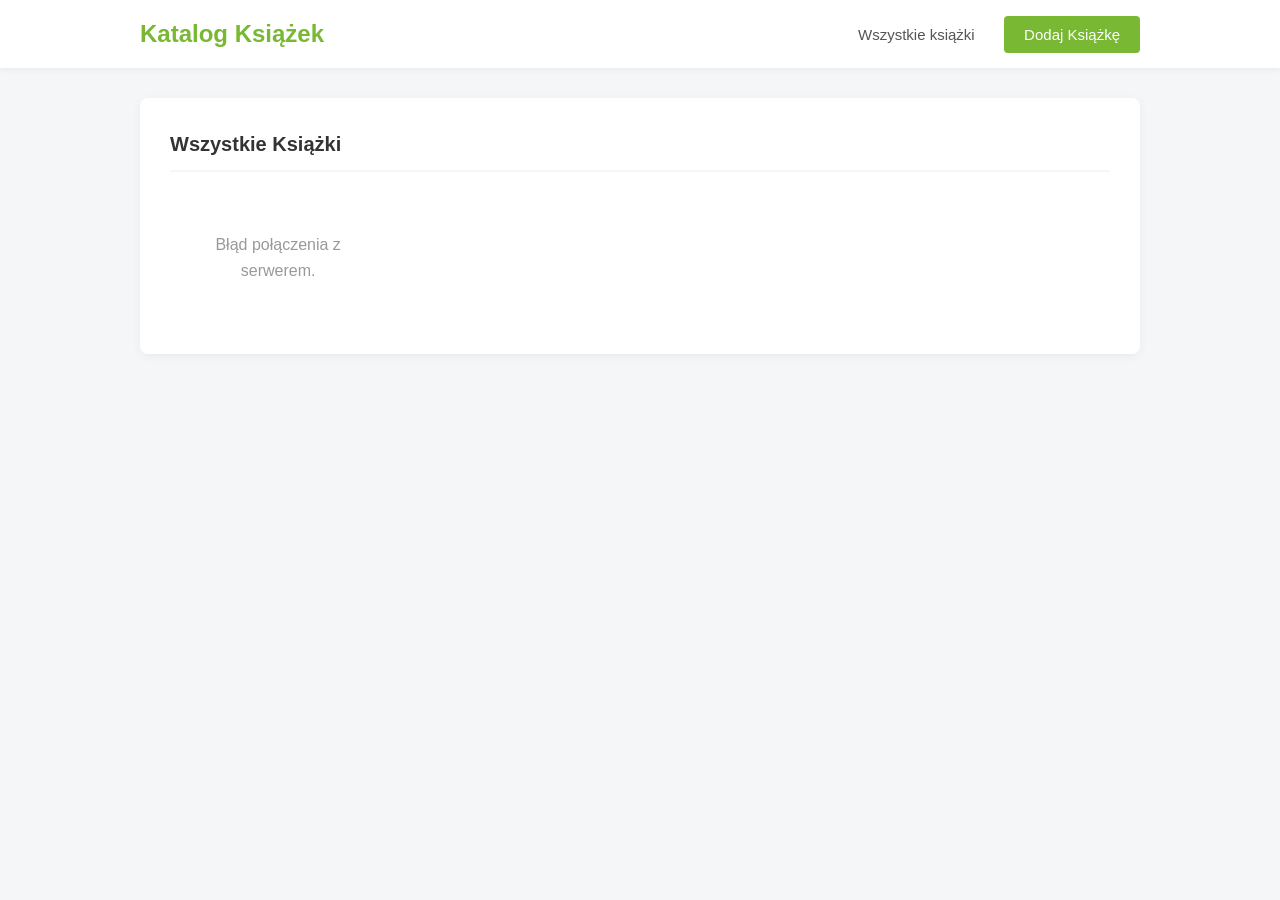
==== src/main/resources/static/index.html @ 398b1e8d "[75381] dodanie opcjonalnego wgrywania zdjecia przy tworzeniu autora" ====
<!DOCTYPE html>
<html lang="pl">
<head>
    <meta charset="UTF-8">
    <meta name="viewport" content="width=device-width, initial-scale=1.0">
    <title>Katalog Książek</title>
    <link rel="stylesheet" href="style.css">
</head>
<body>

    <nav class="nawigacja">
        <div class="kontener nawigacja-wewnatrz">
            <h1 class="logo">Katalog Książek</h1>
            <div class="menu">
                <button id="btn-lista" class="btn-menu">Wszystkie książki</button>
                <button id="btn-dodaj" class="btn-akcja">Dodaj Książkę</button>
            </div>
        </div>
    </nav>

    <main class="kontener" id="glowny-kontener">

        <section id="sekcja-lista" class="karta-zawartosci">
            <h2 class="tytul-sekcji">Wszystkie Książki</h2>
            <div id="lista-ksiazek-kontener" class="siatka-ksiazek">
            </div>
        </section>

        <section id="sekcja-dodaj" class="karta-zawartosci" style="display: none;">
            <div class="dodaj-ksiazke-uklad">
                <div class="dodaj-okladke-kolumna">
                    <input type="file" id="plik-okladka" accept="image/jpeg, image/png" style="display: none;">
                    <div class="okladka-placeholder" id="okladka-obszar-klik">
                        <img id="okladka-podglad" src="" style="display: none; width: 100%; height: 100%; object-fit: cover;">
                        <span id="okladka-tekst" style="color: #e67e22; font-weight: 500; font-size: 18px;">Dodaj<br>okładkę</span>
                    </div>
                    <p class="okladka-info">Maksymalny<br>rozmiar pliku 1MB<br><span style="color: #adb5bd; font-size: 16px;">JPG / PNG</span></p>
                </div>
                
                <div class="formularz-kolumna">
                    <form id="formularz-ksiazki">
                        <div class="form-grupa">
                            <label for="tytul">Tytuł książki <span style="color:#d9534f">*</span></label>
                            <input type="text" id="tytul" placeholder="Wpisz przynajmniej 2 znaki" required>
                        </div>

                        <div class="form-grupa">
                            <label for="rok">Rok wydania <span style="color:#d9534f">*</span></label>
                            <input type="number" id="rok" placeholder="np. 2020" required>
                        </div>

                        <div class="form-grupa">
                            <label>Autor <span style="color:#d9534f">*</span></label>
                            <div id="kontener-autorow">
                            </div>
                            <span id="otworz-modal-autora" class="link-dodaj">Nie znalazłeś? Dodaj nowego autora</span>
                        </div>

                        <div class="form-grupa" style="margin-top: 25px;">
                            <label>Kategoria <span style="color:#d9534f">*</span></label>
                            <div id="kontener-kategorii">
                            </div>
                            <span class="link-dodaj" style="color: #6a7482; text-decoration: none; cursor: default;">Wszystkie kategorie z bazy</span>
                        </div>

                        <div class="form-grupa" style="margin-top: 25px;">
                            <label for="opis">Opis książki <span style="color:#d9534f">*</span></label>
                            <textarea id="opis" rows="1" placeholder="Napisz o czym jest ta książka..." required></textarea>
                        </div>

                        <button type="submit" id="btn-zapisz" class="btn-akcja btn-duzy" style="margin-top: 30px;">Zapisz książkę</button>
                    </form>
                </div>
            </div>
        </section>

        <section id="sekcja-szczegoly" class="karta-zawartosci" style="display: none;">
            <div style="display: flex; justify-content: space-between; align-items: center; margin-bottom: 20px;">
                <button id="btn-powrot" class="btn-menu">&larr; Powrót do listy</button>
                <button id="btn-usun-ksiazke" class="btn-akcja" style="background-color: #d9534f;">Usuń książkę</button>
            </div>
            
            <div class="szczegoly-kontener">
                <div class="szczegoly-okladka-duza">
                    <img id="detale-okladka-img" src="" style="display: none; width: 100%; height: 100%; object-fit: cover; border-radius: 4px;">
                    <div id="detale-okladka-brak" class="domyslny-awatar" style="border-radius: 4px;">Brak okładki</div>
                </div>
                <div class="szczegoly-info">
                    <h2 id="detale-tytul" class="tytul-sekcji" style="margin-bottom: 10px;">Tytuł</h2>
                    <p style="color: #78b833; font-weight: bold; margin-bottom: 5px;">Autor: <span id="detale-autor">Autor</span></p>
                    <p style="color: #6a7482; margin-bottom: 15px;">Kategorie: <span id="detale-kategorie">Brak</span></p>
                    <p><strong>Rok wydania:</strong> <span id="detale-rok">2020</span></p>
                    <p><strong>Średnia ocena:</strong> <span id="detale-ocena" style="color: #e67e22; font-weight: bold; font-size: 18px;">Ładowanie...</span></p>
                    
                    <div style="margin-top: 20px;">
                        <p style="font-weight: bold; margin-bottom: 5px;">Opis:</p>
                        <p id="detale-opis" style="color: #555; line-height: 1.6;">Brak opisu.</p>
                    </div>
                </div>
            </div>

            <hr style="margin: 40px 0 20px 0; border: 0; border-top: 1px solid #eaeaea;">
            <h3 class="tytul-sekcji">Recenzje czytelników</h3>
            
            <div id="lista-recenzji" style="margin-bottom: 30px;">
            </div>

            <div class="dodaj-recenzje-blok">
                <h4 style="margin-bottom: 15px;">Dodaj swoją recenzję</h4>
                <form id="formularz-recenzji">
                    <div class="form-grupa">
                        <input type="text" id="recenzja-autor" placeholder="Twoje imię / nick" required style="border: 1px solid #ddd; padding: 10px;">
                    </div>
                    <div class="form-grupa">
                        <input type="number" id="recenzja-ocena" min="1" max="10" placeholder="Twoja ocena (1-10)" required style="border: 1px solid #ddd; padding: 10px;">
                    </div>
                    <div class="form-grupa">
                        <textarea id="recenzja-tekst" rows="3" placeholder="Napisz co myślisz o tej książce..." required style="border: 1px solid #ddd; padding: 10px;"></textarea>
                    </div>
                    <button type="submit" class="btn-akcja">Zapisz recenzję</button>
                </form>
            </div>
        </section>

        <section id="sekcja-autor-szczegoly" class="karta-zawartosci" style="display: none;">
            <div style="display: flex; justify-content: space-between; align-items: center; margin-bottom: 20px;">
                <button id="btn-powrot-z-autora" class="btn-menu">&larr; Powrót</button>
            </div>
            
            <div class="szczegoly-kontener">
                <div class="szczegoly-okladka-duza" style="border-radius: 50%;">
                    <img id="autor-detale-img" src="" style="display: none; width: 100%; height: 100%; object-fit: cover; border-radius: 50%;">
                    <div id="autor-detale-brak" class="domyslny-awatar" style="border-radius: 50%;">
                        <svg viewBox="0 0 24 24" fill="none" stroke="currentColor" stroke-width="2" stroke-linecap="round" stroke-linejoin="round">
                            <circle cx="12" cy="8" r="5"></circle>
                            <path d="M20 21a8 8 0 0 0-16 0"></path>
                        </svg>
                    </div>
                </div>
                <div class="szczegoly-info">
                    <h2 id="autor-detale-nazwa" class="tytul-sekcji" style="margin-bottom: 10px;">Imię i nazwisko</h2>
                    <div style="margin-top: 20px;">
                        <p style="font-weight: bold; margin-bottom: 5px;">Biografia:</p>
                        <p id="autor-detale-bio" style="color: #555; line-height: 1.6;">Brak biografii.</p>
                    </div>
                </div>
            </div>
        </section>

    </main>

    <div id="modal-autor" class="modal-tlo" style="display: none;">
        <div class="modal-tresc">
            <span id="zamknij-modal" class="zamknij-btn">&times;</span>
            <h2 class="tytul-sekcji" style="text-align: center;">Dodaj autora</h2>
            <form id="formularz-autora">
                
                <div class="autor-foto-upload">
                    <input type="file" id="plik-autor-foto" accept="image/jpeg, image/png" style="display: none;">
                    <div class="autor-foto-placeholder" id="autor-foto-obszar-klik">
                        <img id="autor-foto-podglad" src="" style="display: none; width: 100%; height: 100%; object-fit: cover;">
                        <span id="autor-foto-tekst">+ Zdjęcie</span>
                    </div>
                    <small style="color: #adb5bd; margin-top: 8px;">Opcjonalne</small>
                </div>

                <div class="form-grupa">
                    <label for="nowy-autor-nazwa">Imię i nazwisko <span style="color:#d9534f">*</span></label>
                    <input type="text" id="nowy-autor-nazwa" required style="border: 1px solid #ddd; padding: 10px; border-radius: 4px;">
                </div>
                <div class="form-grupa">
                    <label for="nowy-autor-bio">Biografia</label>
                    <textarea id="nowy-autor-bio" rows="3" style="border: 1px solid #ddd; padding: 10px; border-radius: 4px; resize: none;"></textarea>
                </div>
                <button type="submit" class="btn-akcja btn-duzy">Zapisz autora</button>
            </form>
        </div>
    </div>

    <script src="app.js"></script>
</body>
</html>
---- src/main/resources/static/style.css ----
* {
    box-sizing: border-box;
    margin: 0;
    padding: 0;
    font-family: 'Segoe UI', Tahoma, Geneva, Verdana, sans-serif;
}

body {
    background-color: #f4f6f8;
    color: #333;
    line-height: 1.6;
}

.kontener {
    width: 90%;
    max-width: 1000px;
    margin: 0 auto;
}

.nawigacja {
    background-color: #ffffff;
    box-shadow: 0 2px 5px rgba(0,0,0,0.05);
    padding: 15px 0;
    margin-bottom: 30px;
}

.nawigacja-wewnatrz {
    display: flex;
    justify-content: space-between;
    align-items: center;
}

.logo {
    color: #78b833;
    font-size: 24px;
}

button {
    cursor: pointer;
    border: none;
    background: none;
    font-size: 15px;
}

.btn-menu {
    color: #555;
    padding: 10px 15px;
    margin-right: 10px;
}

.btn-menu:hover {
    color: #78b833;
}

.btn-akcja {
    background-color: #78b833;
    color: white;
    padding: 10px 20px;
    border-radius: 4px;
    font-weight: 500;
    transition: background-color 0.2s;
}

.btn-akcja:hover {
    background-color: #659a2a;
}

.btn-maly {
    padding: 8px;
    font-size: 13px;
    width: 100%;
}

.btn-duzy {
    width: 100%;
    padding: 12px;
    font-size: 16px;
    margin-top: 10px;
}

.karta-zawartosci {
    background-color: #ffffff;
    padding: 30px;
    border-radius: 8px;
    box-shadow: 0 2px 10px rgba(0,0,0,0.05);
}

.tytul-sekcji {
    font-size: 20px;
    margin-bottom: 20px;
    border-bottom: 2px solid #f4f6f8;
    padding-bottom: 10px;
}

.siatka-ksiazek {
    display: grid;
    grid-template-columns: repeat(auto-fill, minmax(200px, 1fr));
    gap: 25px;
    margin-top: 20px;
}

.karta-ksiazki {
    border: 1px solid #eaeaea;
    border-radius: 4px;
    overflow: hidden;
    background-color: #fff;
    display: flex;
    flex-direction: column;
    transition: transform 0.2s, box-shadow 0.2s;
}

.karta-ksiazki:hover {
    transform: translateY(-5px);
    box-shadow: 0 8px 15px rgba(0,0,0,0.1);
}

.karta-okladka-zastepcza {
    height: 250px;
    background-color: #f8f9fa;
    display: flex;
    align-items: center;
    justify-content: center;
    color: #adb5bd;
    font-size: 14px;
    border-bottom: 1px solid #eaeaea;
}

.karta-img {
    width: 100%;
    height: 250px;
    object-fit: cover;
    border-bottom: 1px solid #eaeaea;
}

.karta-info {
    padding: 15px;
    display: flex;
    flex-direction: column;
    flex-grow: 1;
}

.karta-tytul {
    font-size: 16px;
    margin-bottom: 5px;
    color: #333;
}

.karta-autor {
    font-size: 14px;
    color: #78b833;
    margin-bottom: 15px;
    flex-grow: 1; 
}

.klikany-autor {
    color: #78b833;
    cursor: pointer;
    text-decoration: none;
    transition: color 0.2s;
}

.klikany-autor:hover {
    color: #5a8a26;
    text-decoration: underline;
}

.form-grupa {
    margin-bottom: 25px;
}

label {
    display: block;
    margin-bottom: 5px;
    font-size: 15px;
}

input, textarea, select {
    width: 100%;
    font-size: 15px;
    outline: none;
    transition: border-color 0.2s;
}

.pusty-stan {
    text-align: center;
    color: #999;
    padding: 40px;
}

.szczegoly-kontener {
    display: flex;
    gap: 30px;
    margin-top: 20px;
}

.szczegoly-okladka-duza {
    width: 250px;
    height: 350px;
    background-color: #f8f9fa;
    display: flex;
    align-items: center;
    justify-content: center;
    border: 1px solid #eaeaea;
    color: #adb5bd;
    flex-shrink: 0;
}

.domyslny-awatar {
    width: 100%;
    height: 100%;
    background-color: #f0f2f5;
    display: flex;
    align-items: center;
    justify-content: center;
    color: #ced4da;
}

.domyslny-awatar svg {
    width: 50%;
    height: 50%;
}

.link-dodaj {
    display: inline-block;
    margin-top: 8px;
    color: #4c6280;
    font-size: 14px;
    cursor: pointer;
}

.link-dodaj:hover {
    color: #354559;
}

.modal-tlo {
    position: fixed;
    top: 0;
    left: 0;
    width: 100%;
    height: 100%;
    background-color: rgba(0, 0, 0, 0.6);
    display: flex;
    align-items: center;
    justify-content: center;
    z-index: 1000;
}

.modal-tresc {
    background-color: white;
    padding: 30px;
    border-radius: 5px;
    width: 400px;
    max-width: 90%;
    position: relative;
    box-shadow: 0 5px 15px rgba(0,0,0,0.3);
}

.zamknij-btn {
    position: absolute;
    top: 15px;
    right: 20px;
    font-size: 24px;
    color: #999;
    cursor: pointer;
}

.zamknij-btn:hover {
    color: #333;
}

.autor-foto-upload {
    display: flex;
    flex-direction: column;
    align-items: center;
    margin-bottom: 20px;
}

.autor-foto-placeholder {
    width: 100px;
    height: 100px;
    border-radius: 50%;
    border: 2px dashed #ced4da;
    background-color: #f8f9fa;
    display: flex;
    align-items: center;
    justify-content: center;
    cursor: pointer;
    overflow: hidden;
    transition: border-color 0.2s;
}

.autor-foto-placeholder:hover {
    border-color: #78b833;
}

#autor-foto-tekst {
    color: #adb5bd;
    font-size: 14px;
}

.btn-dodaj-autora {
    background-color: #f5f5f5;
    border: 1px solid #ccc;
    border-radius: 3px;
    padding: 0 15px;
    font-size: 20px;
    font-weight: bold;
    cursor: pointer;
    color: #555;
    transition: all 0.2s;
    flex-shrink: 0; 
}

.btn-usun-autora {
    color: #d9534f;
    background-color: #fff0f0;
    border-color: #f5c6c6;
}

.dodaj-ksiazke-uklad {
    display: flex;
    gap: 40px;
}

.dodaj-okladke-kolumna {
    width: 250px;
    background-color: #f0f2f5;
    border: 1px dashed #ced4da;
    display: flex;
    flex-direction: column;
    align-items: center;
    padding: 40px 20px;
    text-align: center;
    flex-shrink: 0;
}

.okladka-placeholder {
    border: 2px solid #e67e22;
    padding: 30px 20px;
    background-color: #fdfdfd;
    margin-bottom: 20px;
    width: 140px;
    height: 180px;
    display: flex;
    align-items: center;
    justify-content: center;
    cursor: pointer;
    overflow: hidden;
    transition: border-color 0.2s;
}

.okladka-placeholder:hover {
    border-color: #c96b1c;
}

.okladka-info {
    font-size: 15px;
    color: #495057;
}

.formularz-kolumna {
    flex-grow: 1;
}

.formularz-kolumna input, .formularz-kolumna textarea {
    border: none;
    border-bottom: 2px solid #adb5bd;
    border-radius: 0;
    padding: 10px 0;
    background-color: transparent;
    width: 100%;
    font-size: 15px;
}

.formularz-kolumna textarea {
    resize: none;
    overflow: hidden;
    min-height: 41px;
}

.formularz-kolumna input:focus, .formularz-kolumna textarea:focus {
    border-bottom-color: #78b833;
    outline: none;
}

.formularz-kolumna input::placeholder, .formularz-kolumna textarea::placeholder {
    color: #adb5bd;
}

.karta-recenzji {
    background-color: #fcfcfc;
    border: 1px solid #eaeaea;
    border-radius: 4px;
    padding: 15px;
    margin-bottom: 15px;
}

.recenzja-naglowek {
    display: flex;
    justify-content: space-between;
    margin-bottom: 10px;
    font-size: 15px;
}

.recenzja-autor {
    font-weight: bold;
    color: #333;
}

.recenzja-ocena {
    background-color: #e67e22;
    color: white;
    padding: 2px 10px;
    border-radius: 12px;
    font-weight: bold;
}

.recenzja-tekst {
    font-size: 15px;
    color: #555;
    font-style: italic;
}

.dodaj-recenzje-blok {
    background-color: #f8f9fa;
    padding: 25px;
    border-radius: 4px;
    border: 1px solid #eaeaea;
}

.dynamiczny-wiersz {
    display: flex;
    gap: 10px;
    margin-bottom: 10px;
    align-items: flex-end;
}

.autocomplete-wrapper {
    position: relative;
    flex-grow: 1;
}

.autocomplete-lista {
    position: absolute;
    top: 100%;
    left: 0;
    right: 0;
    background: #fff;
    border: 1px solid #ced4da;
    border-top: none;
    max-height: 200px;
    overflow-y: auto;
    z-index: 100;
    box-shadow: 0 4px 6px rgba(0,0,0,0.1);
    border-radius: 0 0 4px 4px;
}

.autocomplete-item {
    padding: 10px;
    cursor: pointer;
    font-size: 14px;
    border-bottom: 1px solid #f0f0f0;
}

.autocomplete-item:hover {
    background-color: #f8f9fa;
    color: #78b833;
}

.autocomplete-pusty {
    padding: 10px;
    font-size: 13px;
    color: #adb5bd;
    font-style: italic;
}

.btn-dynamiczny {
    background-color: #f5f5f5;
    border: 1px solid #ccc;
    border-radius: 3px;
    padding: 0 15px;
    height: 41px;
    font-size: 20px;
    font-weight: bold;
    cursor: pointer;
    color: #555;
    transition: all 0.2s;
    flex-shrink: 0; 
}

.btn-dynamiczny:hover {
    background-color: #e9e9e9;
    color: #78b833;
    border-color: #78b833;
}

.btn-usun-dynamiczny {
    color: #d9534f;
    background-color: #fff0f0;
    border-color: #f5c6c6;
}

.btn-usun-dynamiczny:hover {
    background-color: #d9534f;
    color: white;
    border-color: #d9534f;
}
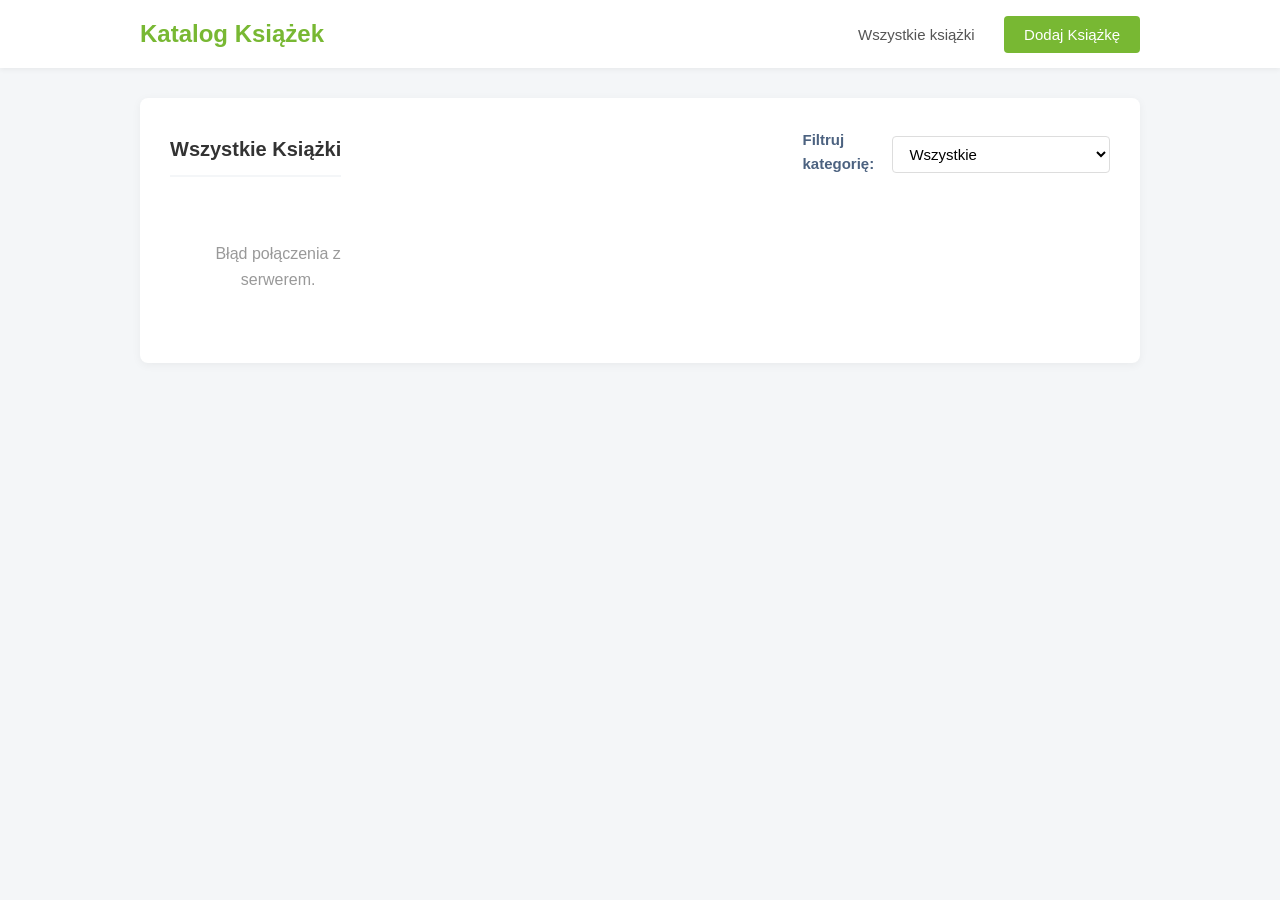
==== commit bfb1e0b5: "[75381] dodanie filtra ksiazek po kategorii z poziomu glownej listy" ====
--- a/src/main/resources/static/index.html
+++ b/src/main/resources/static/index.html
@@ -21,12 +21,25 @@
     <main class="kontener" id="glowny-kontener">
 
         <section id="sekcja-lista" class="karta-zawartosci">
-            <h2 class="tytul-sekcji">Wszystkie Książki</h2>
+            <div style="display: flex; justify-content: space-between; align-items: center; margin-bottom: 20px; flex-wrap: wrap; gap: 10px;">
+                <h2 class="tytul-sekcji" style="margin-bottom: 0;">Wszystkie Książki</h2>
+                <div style="display: flex; align-items: center;">
+                    <label for="filtr-kategorii" style="font-weight: bold; margin-right: 10px; color: #4c6280;">Filtruj kategorię:</label>
+                    <select id="filtr-kategorii" style="padding: 8px 12px; border-radius: 4px; border: 1px solid #ddd; outline: none; cursor: pointer; background-color: #fff; min-width: 180px;">
+                        <option value="">Wszystkie</option>
+                    </select>
+                </div>
+            </div>
             <div id="lista-ksiazek-kontener" class="siatka-ksiazek">
             </div>
         </section>
 
         <section id="sekcja-dodaj" class="karta-zawartosci" style="display: none;">
+            <!-- Przycisk powrotu na górze sekcji dodawania -->
+            <div style="margin-bottom: 20px;">
+                <button id="btn-powrot-z-dodaj" class="btn-menu">&larr; Powrót do listy</button>
+            </div>
+
             <div class="dodaj-ksiazke-uklad">
                 <div class="dodaj-okladke-kolumna">
                     <input type="file" id="plik-okladka" accept="image/jpeg, image/png" style="display: none;">
@@ -75,6 +88,7 @@
         </section>
 
         <section id="sekcja-szczegoly" class="karta-zawartosci" style="display: none;">
+            <!-- Przycisk powrotu w detalach ksiazki -->
             <div style="display: flex; justify-content: space-between; align-items: center; margin-bottom: 20px;">
                 <button id="btn-powrot" class="btn-menu">&larr; Powrót do listy</button>
                 <button id="btn-usun-ksiazke" class="btn-akcja" style="background-color: #d9534f;">Usuń książkę</button>
@@ -123,8 +137,10 @@
         </section>
 
         <section id="sekcja-autor-szczegoly" class="karta-zawartosci" style="display: none;">
+            <!-- Przycisk powrotu w detalach autora -->
             <div style="display: flex; justify-content: space-between; align-items: center; margin-bottom: 20px;">
-                <button id="btn-powrot-z-autora" class="btn-menu">&larr; Powrót</button>
+                <button id="btn-powrot-z-autora" class="btn-menu">&larr; Powrót do listy</button>
+                <button id="btn-usun-autora" class="btn-akcja" style="background-color: #d9534f;">Usuń autora</button>
             </div>
             
             <div class="szczegoly-kontener">
@@ -144,6 +160,10 @@
                         <p id="autor-detale-bio" style="color: #555; line-height: 1.6;">Brak biografii.</p>
                     </div>
                 </div>
+            </div>
+            <hr style="margin: 40px 0 20px 0; border: 0; border-top: 1px solid #eaeaea;">
+            <h3 class="tytul-sekcji">Książki tego autora</h3>
+            <div id="lista-ksiazek-autora" class="siatka-ksiazek">
             </div>
         </section>
 
--- a/src/main/resources/static/style.css
+++ b/src/main/resources/static/style.css
@@ -504,4 +504,32 @@
     background-color: #d9534f;
     color: white;
     border-color: #d9534f;
+}
+
+.karta-recenzji-wciecie {
+    margin-left: 40px;
+    border-left: 3px solid #78b833;
+    background-color: #ffffff;
+    margin-top: 10px;
+}
+
+.btn-link {
+    color: #4c6280;
+    text-decoration: underline;
+    font-size: 13px;
+    padding: 0;
+    margin-top: 10px;
+}
+
+.btn-link:hover {
+    color: #354559;
+}
+
+.recenzja-ocena-odpowiedz {
+    background-color: #adb5bd;
+    color: white;
+    padding: 2px 10px;
+    border-radius: 12px;
+    font-size: 12px;
+    font-weight: bold;
 }
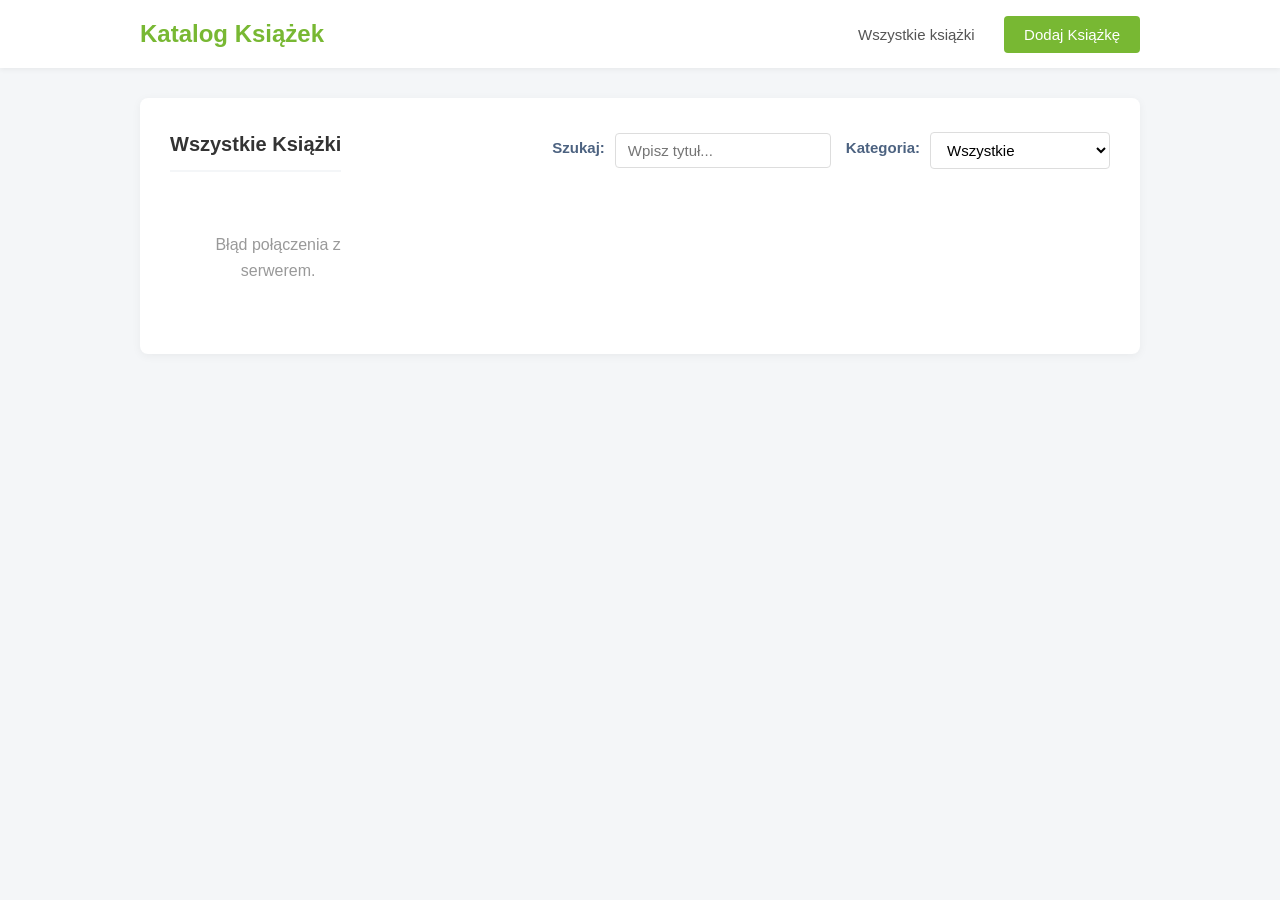
==== commit c76a2765: "[75381] dodano wyszukiwanie według nazwy" ====
--- a/src/main/resources/static/index.html
+++ b/src/main/resources/static/index.html
@@ -21,13 +21,21 @@
     <main class="kontener" id="glowny-kontener">
 
         <section id="sekcja-lista" class="karta-zawartosci">
-            <div style="display: flex; justify-content: space-between; align-items: center; margin-bottom: 20px; flex-wrap: wrap; gap: 10px;">
+            <div style="display: flex; justify-content: space-between; align-items: center; margin-bottom: 20px; flex-wrap: wrap; gap: 15px;">
                 <h2 class="tytul-sekcji" style="margin-bottom: 0;">Wszystkie Książki</h2>
-                <div style="display: flex; align-items: center;">
-                    <label for="filtr-kategorii" style="font-weight: bold; margin-right: 10px; color: #4c6280;">Filtruj kategorię:</label>
-                    <select id="filtr-kategorii" style="padding: 8px 12px; border-radius: 4px; border: 1px solid #ddd; outline: none; cursor: pointer; background-color: #fff; min-width: 180px;">
-                        <option value="">Wszystkie</option>
-                    </select>
+                
+                <div style="display: flex; align-items: center; gap: 15px; flex-wrap: wrap;">
+                    <div style="display: flex; align-items: center;">
+                        <label for="wyszukiwarka-ksiazek" style="font-weight: bold; margin-right: 10px; color: #4c6280;">Szukaj:</label>
+                        <input type="text" id="wyszukiwarka-ksiazek" placeholder="Wpisz tytuł..." style="padding: 8px 12px; border-radius: 4px; border: 1px solid #ddd; outline: none; min-width: 180px;">
+                    </div>
+                    
+                    <div style="display: flex; align-items: center;">
+                        <label for="filtr-kategorii" style="font-weight: bold; margin-right: 10px; color: #4c6280;">Kategoria:</label>
+                        <select id="filtr-kategorii" style="padding: 8px 12px; border-radius: 4px; border: 1px solid #ddd; outline: none; cursor: pointer; background-color: #fff; min-width: 180px;">
+                            <option value="">Wszystkie</option>
+                        </select>
+                    </div>
                 </div>
             </div>
             <div id="lista-ksiazek-kontener" class="siatka-ksiazek">
@@ -35,7 +43,6 @@
         </section>
 
         <section id="sekcja-dodaj" class="karta-zawartosci" style="display: none;">
-            <!-- Przycisk powrotu na górze sekcji dodawania -->
             <div style="margin-bottom: 20px;">
                 <button id="btn-powrot-z-dodaj" class="btn-menu">&larr; Powrót do listy</button>
             </div>
@@ -88,7 +95,6 @@
         </section>
 
         <section id="sekcja-szczegoly" class="karta-zawartosci" style="display: none;">
-            <!-- Przycisk powrotu w detalach ksiazki -->
             <div style="display: flex; justify-content: space-between; align-items: center; margin-bottom: 20px;">
                 <button id="btn-powrot" class="btn-menu">&larr; Powrót do listy</button>
                 <button id="btn-usun-ksiazke" class="btn-akcja" style="background-color: #d9534f;">Usuń książkę</button>
@@ -137,7 +143,6 @@
         </section>
 
         <section id="sekcja-autor-szczegoly" class="karta-zawartosci" style="display: none;">
-            <!-- Przycisk powrotu w detalach autora -->
             <div style="display: flex; justify-content: space-between; align-items: center; margin-bottom: 20px;">
                 <button id="btn-powrot-z-autora" class="btn-menu">&larr; Powrót do listy</button>
                 <button id="btn-usun-autora" class="btn-akcja" style="background-color: #d9534f;">Usuń autora</button>
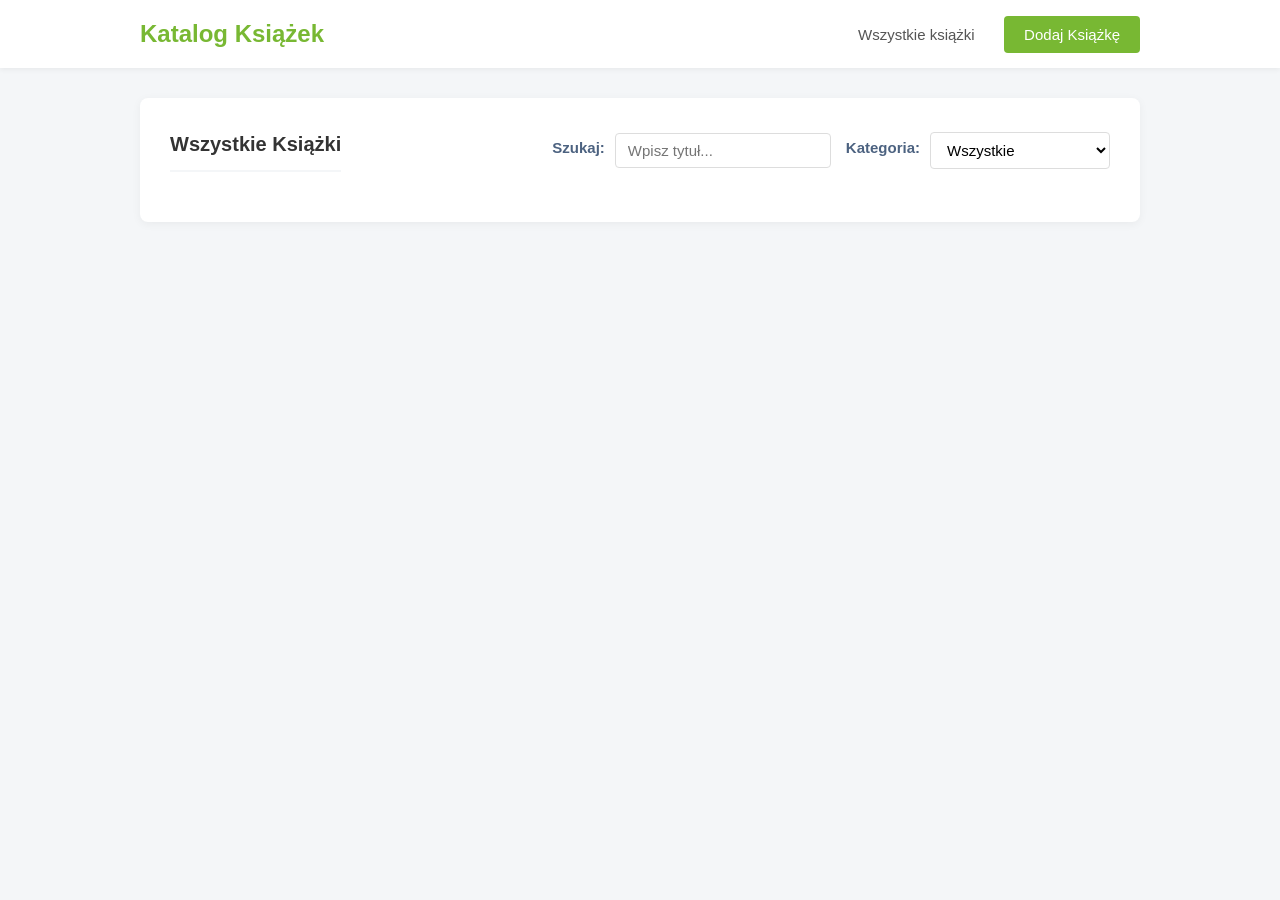
==== commit ae718ddc: "dodano edycję książki" ====
--- a/src/main/resources/static/index.html
+++ b/src/main/resources/static/index.html
@@ -97,7 +97,11 @@
         <section id="sekcja-szczegoly" class="karta-zawartosci" style="display: none;">
             <div style="display: flex; justify-content: space-between; align-items: center; margin-bottom: 20px;">
                 <button id="btn-powrot" class="btn-menu">&larr; Powrót do listy</button>
-                <button id="btn-usun-ksiazke" class="btn-akcja" style="background-color: #d9534f;">Usuń książkę</button>
+                <div>
+                    <!-- ZMIANA: Przycisk Edytuj -->
+                    <button id="btn-edytuj-ksiazke" class="btn-akcja" style="background-color: #f39c12; margin-right: 10px;">Edytuj</button>
+                    <button id="btn-usun-ksiazke" class="btn-akcja" style="background-color: #d9534f;">Usuń</button>
+                </div>
             </div>
             
             <div class="szczegoly-kontener">
@@ -129,13 +133,13 @@
                 <h4 style="margin-bottom: 15px;">Dodaj swoją recenzję</h4>
                 <form id="formularz-recenzji">
                     <div class="form-grupa">
-                        <input type="text" id="recenzja-autor" placeholder="Twoje imię / nick" required style="border: 1px solid #ddd; padding: 10px;">
+                        <input type="text" id="recenzja-autor" placeholder="Twoje imię / nick" required style="width: 100%; box-sizing: border-box; border: 1px solid #ddd; padding: 10px; border-radius: 4px;">
                     </div>
                     <div class="form-grupa">
-                        <input type="number" id="recenzja-ocena" min="1" max="10" placeholder="Twoja ocena (1-10)" required style="border: 1px solid #ddd; padding: 10px;">
+                        <input type="number" id="recenzja-ocena" min="1" max="10" placeholder="Twoja ocena (1-10)" required style="width: 100%; box-sizing: border-box; border: 1px solid #ddd; padding: 10px; border-radius: 4px;">
                     </div>
                     <div class="form-grupa">
-                        <textarea id="recenzja-tekst" rows="3" placeholder="Napisz co myślisz o tej książce..." required style="border: 1px solid #ddd; padding: 10px;"></textarea>
+                        <textarea id="recenzja-tekst" rows="3" placeholder="Napisz co myślisz o tej książce..." required style="width: 100%; box-sizing: border-box; border: 1px solid #ddd; padding: 10px; border-radius: 4px; resize: vertical;"></textarea>
                     </div>
                     <button type="submit" class="btn-akcja">Zapisz recenzję</button>
                 </form>
@@ -191,11 +195,11 @@
 
                 <div class="form-grupa">
                     <label for="nowy-autor-nazwa">Imię i nazwisko <span style="color:#d9534f">*</span></label>
-                    <input type="text" id="nowy-autor-nazwa" required style="border: 1px solid #ddd; padding: 10px; border-radius: 4px;">
+                    <input type="text" id="nowy-autor-nazwa" required style="border: 1px solid #ddd; padding: 10px; border-radius: 4px; box-sizing: border-box; width: 100%;">
                 </div>
                 <div class="form-grupa">
                     <label for="nowy-autor-bio">Biografia</label>
-                    <textarea id="nowy-autor-bio" rows="3" style="border: 1px solid #ddd; padding: 10px; border-radius: 4px; resize: none;"></textarea>
+                    <textarea id="nowy-autor-bio" rows="3" style="border: 1px solid #ddd; padding: 10px; border-radius: 4px; resize: vertical; box-sizing: border-box; width: 100%;"></textarea>
                 </div>
                 <button type="submit" class="btn-akcja btn-duzy">Zapisz autora</button>
             </form>
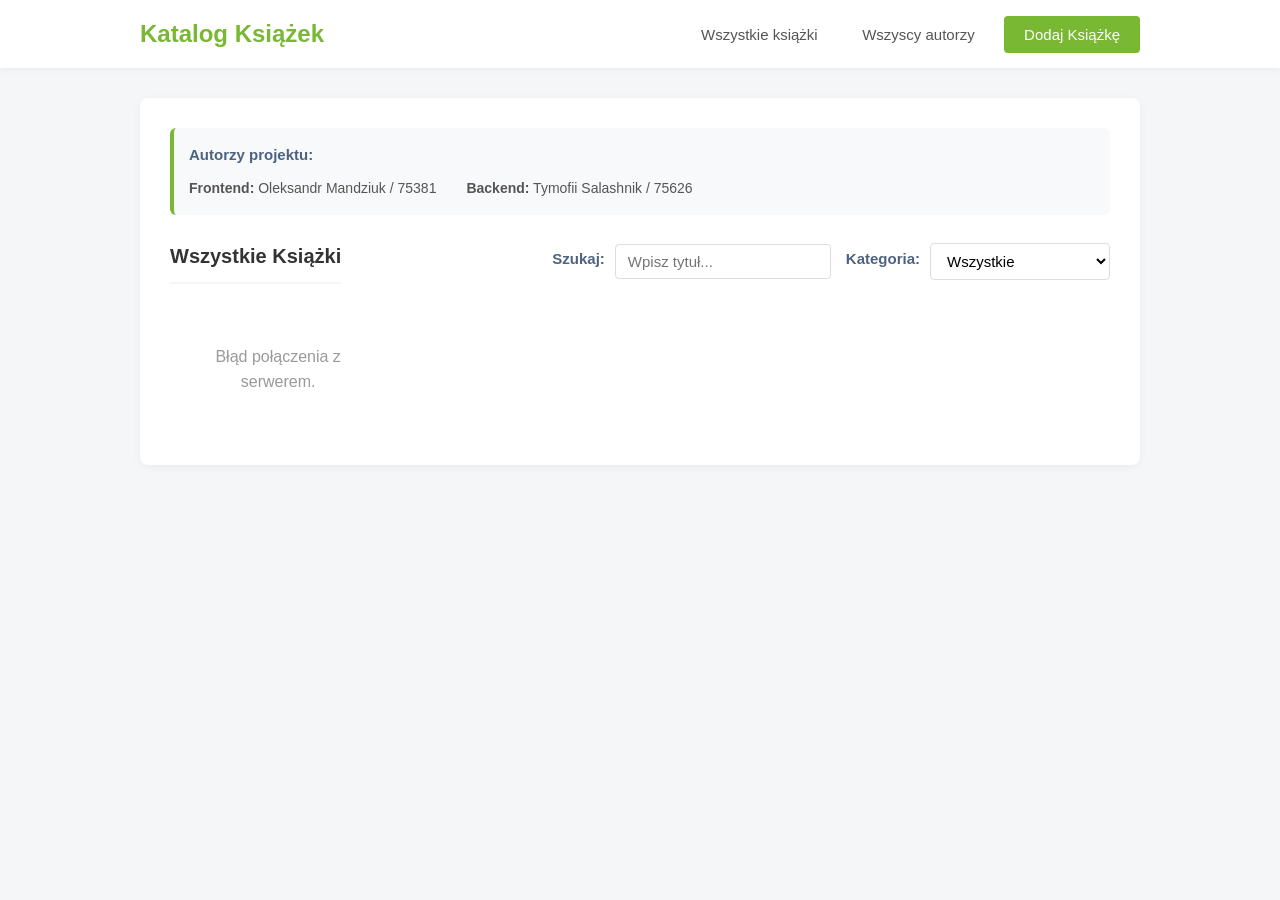
==== commit 9e8851b3: "[75381] dodanie zakladki oraz siatki kart wszystkich autorow" ====
--- a/src/main/resources/static/index.html
+++ b/src/main/resources/static/index.html
@@ -13,6 +13,8 @@
             <h1 class="logo">Katalog Książek</h1>
             <div class="menu">
                 <button id="btn-lista" class="btn-menu">Wszystkie książki</button>
+                <!-- Додано кнопку для перегляду всіх авторів -->
+                <button id="btn-autorzy" class="btn-menu">Wszyscy autorzy</button>
                 <button id="btn-dodaj" class="btn-akcja">Dodaj Książkę</button>
             </div>
         </div>
@@ -21,6 +23,15 @@
     <main class="kontener" id="glowny-kontener">
 
         <section id="sekcja-lista" class="karta-zawartosci">
+            <!-- Блок авторів проекту -->
+            <div style="margin-bottom: 25px; padding: 15px; background-color: #f8f9fa; border-radius: 6px; border-left: 4px solid #78b833;">
+                <h3 style="margin-top: 0; margin-bottom: 10px; font-size: 15px; color: #4c6280;">Autorzy projektu:</h3>
+                <div style="display: flex; gap: 30px; font-size: 14px; color: #555; flex-wrap: wrap;">
+                    <div><strong>Frontend:</strong> Oleksandr Mandziuk / 75381</div>
+                    <div><strong>Backend:</strong> Tymofii Salashnik / 75626</div>
+                </div>
+            </div>
+
             <div style="display: flex; justify-content: space-between; align-items: center; margin-bottom: 20px; flex-wrap: wrap; gap: 15px;">
                 <h2 class="tytul-sekcji" style="margin-bottom: 0;">Wszystkie Książki</h2>
                 
@@ -42,6 +53,13 @@
             </div>
         </section>
 
+        <!-- Нова секція для відображення списку всіх авторів -->
+        <section id="sekcja-autorzy-lista" class="karta-zawartosci" style="display: none;">
+            <h2 class="tytul-sekcji" style="margin-bottom: 20px;">Wszyscy Autorzy</h2>
+            <div id="lista-autorow-kontener" class="siatka-ksiazek">
+            </div>
+        </section>
+
         <section id="sekcja-dodaj" class="karta-zawartosci" style="display: none;">
             <div style="margin-bottom: 20px;">
                 <button id="btn-powrot-z-dodaj" class="btn-menu">&larr; Powrót do listy</button>
@@ -98,7 +116,6 @@
             <div style="display: flex; justify-content: space-between; align-items: center; margin-bottom: 20px;">
                 <button id="btn-powrot" class="btn-menu">&larr; Powrót do listy</button>
                 <div>
-                    <!-- ZMIANA: Przycisk Edytuj -->
                     <button id="btn-edytuj-ksiazke" class="btn-akcja" style="background-color: #f39c12; margin-right: 10px;">Edytuj</button>
                     <button id="btn-usun-ksiazke" class="btn-akcja" style="background-color: #d9534f;">Usuń</button>
                 </div>
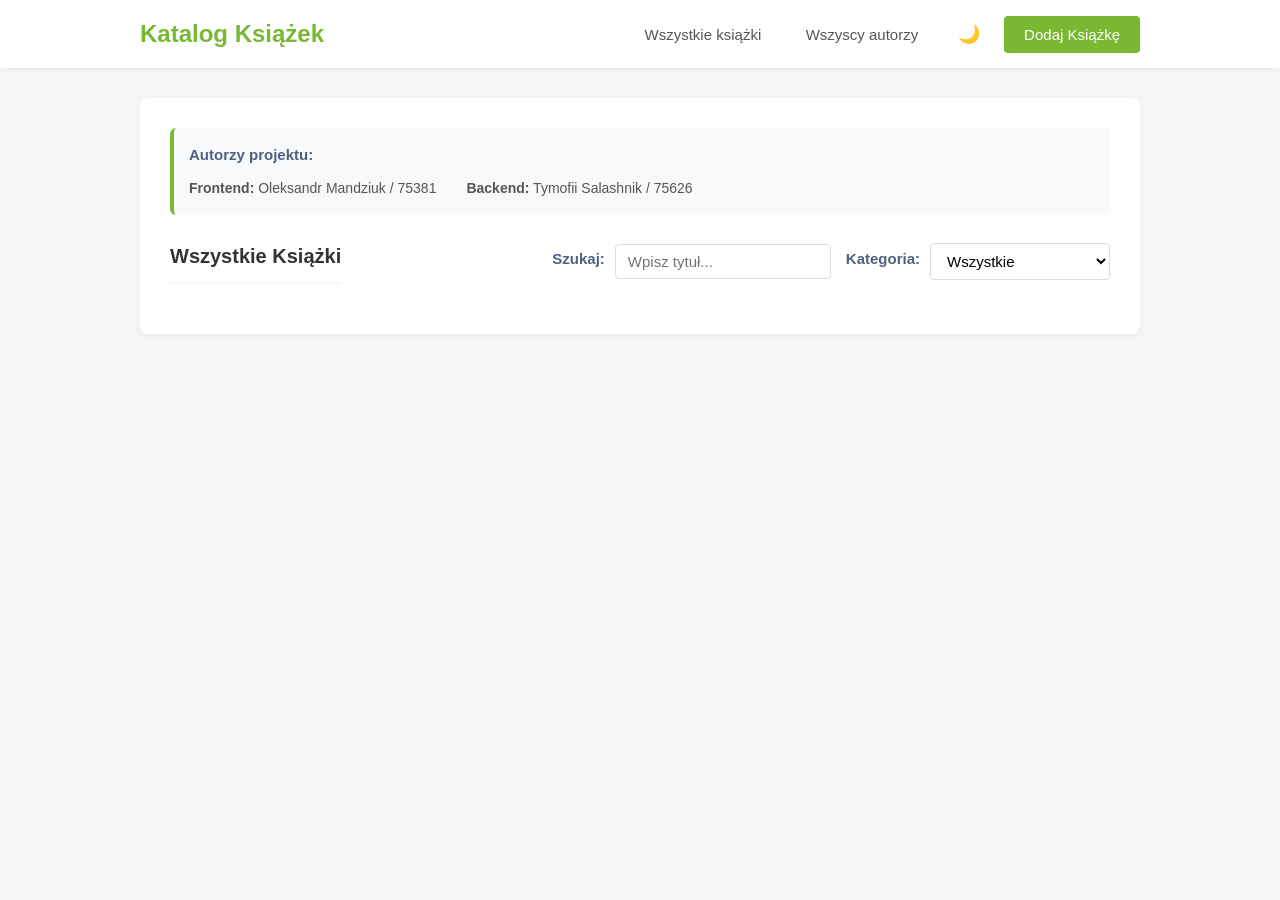
==== commit c15fd971: "[75381] : wyszukiwarka autorów i dark mode" ====
--- a/src/main/resources/static/index.html
+++ b/src/main/resources/static/index.html
@@ -10,11 +10,12 @@
 
     <nav class="nawigacja">
         <div class="kontener nawigacja-wewnatrz">
-            <h1 class="logo">Katalog Książek</h1>
+            <!-- Змінено лого: додано id та вказівник миші -->
+            <h1 class="logo" id="logo-strony" style="cursor: pointer;" title="Powrót na stronę główną">Katalog Książek</h1>
             <div class="menu">
                 <button id="btn-lista" class="btn-menu">Wszystkie książki</button>
-                <!-- Додано кнопку для перегляду всіх авторів -->
                 <button id="btn-autorzy" class="btn-menu">Wszyscy autorzy</button>
+                <button id="btn-motyw" class="btn-menu" style="font-size: 18px; padding: 5px 10px;" title="Przełącz motyw">🌙</button>
                 <button id="btn-dodaj" class="btn-akcja">Dodaj Książkę</button>
             </div>
         </div>
@@ -23,8 +24,7 @@
     <main class="kontener" id="glowny-kontener">
 
         <section id="sekcja-lista" class="karta-zawartosci">
-            <!-- Блок авторів проекту -->
-            <div style="margin-bottom: 25px; padding: 15px; background-color: #f8f9fa; border-radius: 6px; border-left: 4px solid #78b833;">
+            <div id="blok-autorow-projektu" style="margin-bottom: 25px; padding: 15px; background-color: #f8f9fa; border-radius: 6px; border-left: 4px solid #78b833;">
                 <h3 style="margin-top: 0; margin-bottom: 10px; font-size: 15px; color: #4c6280;">Autorzy projektu:</h3>
                 <div style="display: flex; gap: 30px; font-size: 14px; color: #555; flex-wrap: wrap;">
                     <div><strong>Frontend:</strong> Oleksandr Mandziuk / 75381</div>
@@ -53,9 +53,15 @@
             </div>
         </section>
 
-        <!-- Нова секція для відображення списку всіх авторів -->
+        <!-- Змінено: додано пошук авторів -->
         <section id="sekcja-autorzy-lista" class="karta-zawartosci" style="display: none;">
-            <h2 class="tytul-sekcji" style="margin-bottom: 20px;">Wszyscy Autorzy</h2>
+            <div style="display: flex; justify-content: space-between; align-items: center; margin-bottom: 20px; flex-wrap: wrap; gap: 15px;">
+                <h2 class="tytul-sekcji" style="margin-bottom: 0;">Wszyscy Autorzy</h2>
+                <div style="display: flex; align-items: center;">
+                    <label for="wyszukiwarka-autorow" style="font-weight: bold; margin-right: 10px; color: #4c6280;">Szukaj:</label>
+                    <input type="text" id="wyszukiwarka-autorow" placeholder="Wpisz imię / nazwisko..." style="padding: 8px 12px; border-radius: 4px; border: 1px solid #ddd; outline: none; min-width: 200px;">
+                </div>
+            </div>
             <div id="lista-autorow-kontener" class="siatka-ksiazek">
             </div>
         </section>
--- a/src/main/resources/static/style.css
+++ b/src/main/resources/static/style.css
@@ -329,6 +329,7 @@
     display: flex;
     flex-direction: column;
     align-items: center;
+    justify-content: center;
     padding: 40px 20px;
     text-align: center;
     flex-shrink: 0;
@@ -532,4 +533,103 @@
     border-radius: 12px;
     font-size: 12px;
     font-weight: bold;
+}
+
+body.dark-mode {
+    background-color: #121212;
+    color: #e0e0e0;
+}
+
+body.dark-mode .nawigacja {
+    background-color: #1e1e1e;
+    box-shadow: 0 2px 10px rgba(0,0,0,0.5);
+}
+
+body.dark-mode .logo {
+    color: #78b833;
+}
+
+body.dark-mode .btn-menu {
+    color: #e0e0e0;
+}
+
+body.dark-mode .btn-menu:hover {
+    background-color: #333;
+}
+
+body.dark-mode .karta-zawartosci,
+body.dark-mode .karta-ksiazki,
+body.dark-mode .modal-tresc,
+body.dark-mode .autocomplete-lista {
+    background-color: #1e1e1e;
+    box-shadow: 0 4px 15px rgba(0,0,0,0.3);
+    color: #e0e0e0;
+}
+
+body.dark-mode .karta-tytul,
+body.dark-mode .tytul-sekcji {
+    color: #ffffff;
+}
+
+body.dark-mode p,
+body.dark-mode div,
+body.dark-mode span {
+    color: #b0b0b0;
+}
+
+body.dark-mode span[style*="color: #78b833"],
+body.dark-mode .recenzja-ocena {
+    color: #78b833 !important;
+}
+
+body.dark-mode span[style*="color: #e67e22"] {
+    color: #e67e22 !important;
+}
+
+body.dark-mode .okladka-placeholder,
+body.dark-mode .autor-foto-placeholder,
+body.dark-mode .domyslny-awatar {
+    background-color: #2a2a2a;
+    border-color: #444;
+}
+
+body.dark-mode input[type="text"],
+body.dark-mode input[type="number"],
+body.dark-mode textarea,
+body.dark-mode select {
+    background-color: #2a2a2a !important;
+    border: 1px solid #444 !important;
+    color: #e0e0e0 !important;
+}
+
+body.dark-mode input::placeholder,
+body.dark-mode textarea::placeholder {
+    color: #888;
+}
+
+body.dark-mode .autocomplete-item:hover {
+    background-color: #333;
+}
+
+body.dark-mode hr {
+    border-top: 1px solid #444 !important;
+}
+
+body.dark-mode .karta-recenzji {
+    background-color: #2a2a2a;
+    border: 1px solid #444;
+}
+
+body.dark-mode label {
+    color: #e0e0e0 !important;
+}
+
+body.dark-mode #blok-autorow-projektu {
+    background-color: #1e1e1e !important;
+    border-color: #78b833 !important;
+}
+
+body.dark-mode .dodaj-okladke-kolumna {
+    background-color: #252525 !important;
+    border: 1px dashed #444 !important;
 }
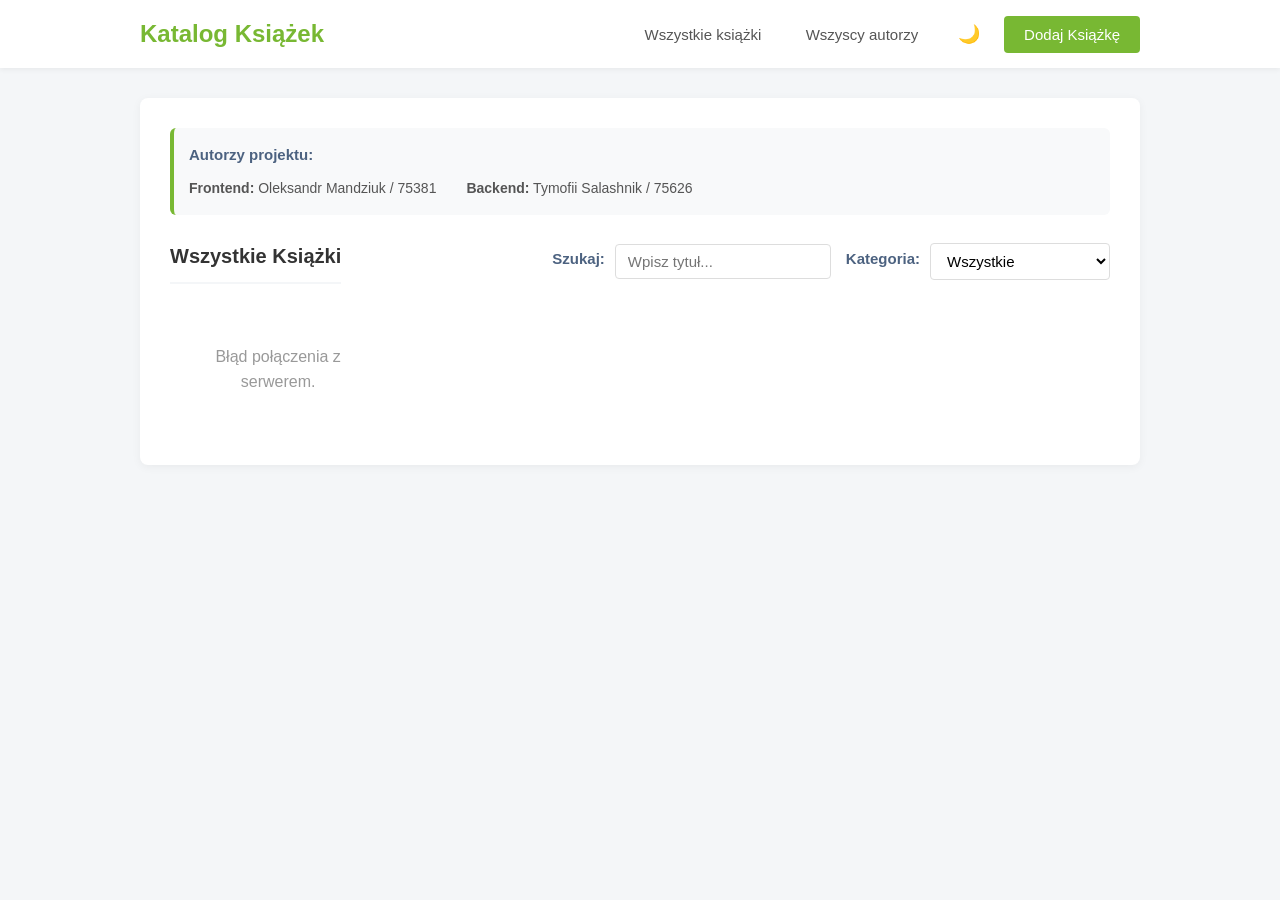
==== commit c13715bb: "[75381]: poprawa strony głównej" ====
--- a/src/main/resources/static/index.html
+++ b/src/main/resources/static/index.html
@@ -10,7 +10,6 @@
 
     <nav class="nawigacja">
         <div class="kontener nawigacja-wewnatrz">
-            <!-- Змінено лого: додано id та вказівник миші -->
             <h1 class="logo" id="logo-strony" style="cursor: pointer;" title="Powrót na stronę główną">Katalog Książek</h1>
             <div class="menu">
                 <button id="btn-lista" class="btn-menu">Wszystkie książki</button>
@@ -53,7 +52,6 @@
             </div>
         </section>
 
-        <!-- Змінено: додано пошук авторів -->
         <section id="sekcja-autorzy-lista" class="karta-zawartosci" style="display: none;">
             <div style="display: flex; justify-content: space-between; align-items: center; margin-bottom: 20px; flex-wrap: wrap; gap: 15px;">
                 <h2 class="tytul-sekcji" style="margin-bottom: 0;">Wszyscy Autorzy</h2>
